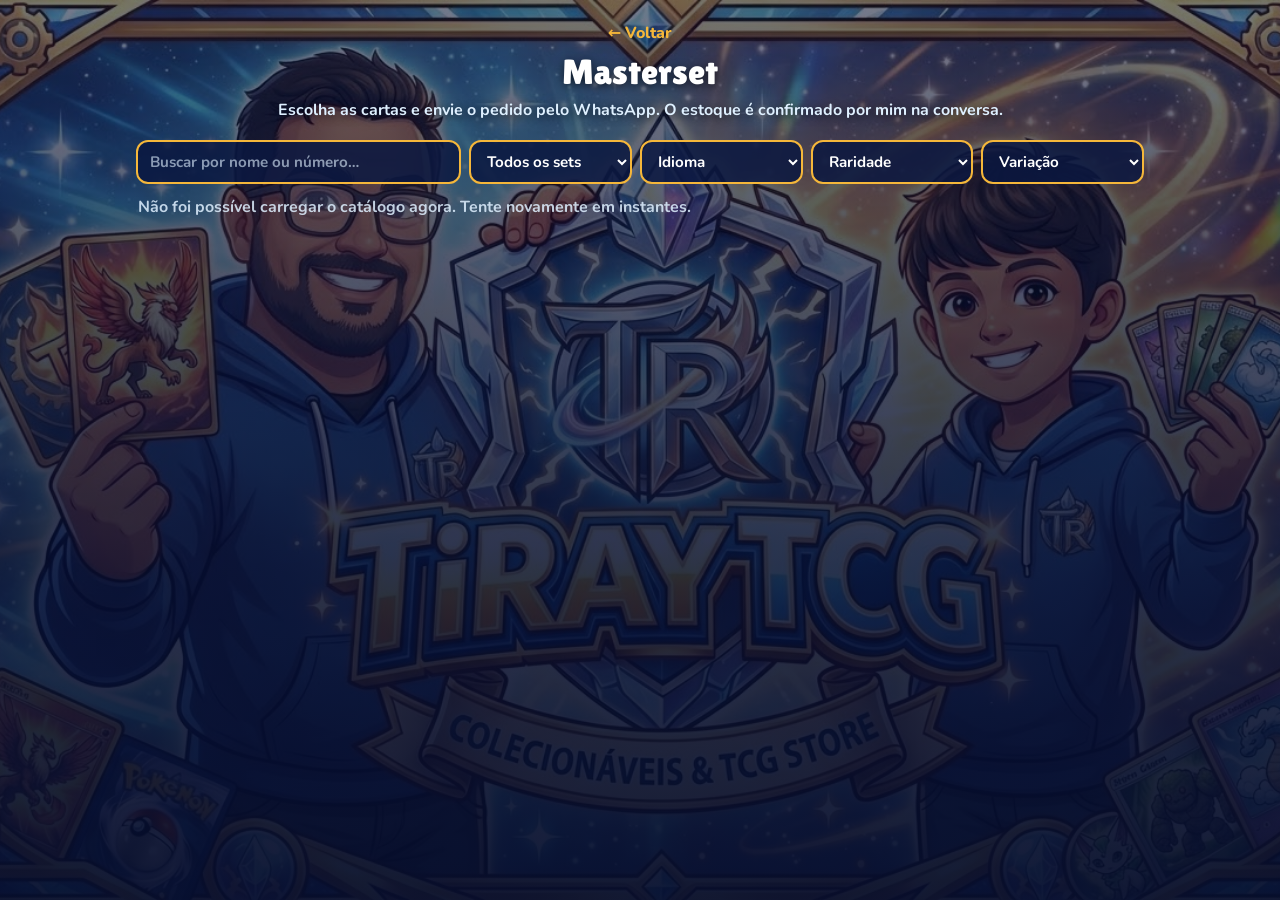
==== masterset.html @ 210e889b "feat: catálogo masterset com pedido via WhatsApp Lê CSV publicado do Google Sheets, filtros, carrinh" ====
<!doctype html>
<html lang="pt-BR">
<head>
<meta charset="utf-8">
<meta name="viewport" content="width=device-width, initial-scale=1">
<title>Masterset | TirayTCG</title>
<meta name="description" content="Catálogo de cartas Pokémon da TirayTCG para masterset. Escolha as cartas e envie o pedido pelo WhatsApp.">
<meta name="theme-color" content="#0a1740">
<link rel="icon" href="assets/icon.png">
<link rel="preconnect" href="https://fonts.googleapis.com">
<link rel="preconnect" href="https://fonts.gstatic.com" crossorigin>
<link href="https://fonts.googleapis.com/css2?family=Lilita+One&family=Nunito:wght@600;700;800&display=swap" rel="stylesheet">
<link rel="stylesheet" href="style.css">
<link rel="stylesheet" href="masterset.css">
</head>
<body class="ms">
<main class="ms-page">

  <header class="ms-head">
    <a class="ms-back" href="./">← Voltar</a>
    <h1>Masterset</h1>
    <p>Escolha as cartas e envie o pedido pelo WhatsApp. O estoque é confirmado por mim na conversa.</p>
  </header>

  <section class="ms-filters" aria-label="Filtros">
    <input id="q" type="search" placeholder="Buscar por nome ou número…" autocomplete="off">
    <select id="f-set" aria-label="Set"><option value="">Todos os sets</option></select>
    <select id="f-idioma" aria-label="Idioma"><option value="">Idioma</option></select>
    <select id="f-raridade" aria-label="Raridade"><option value="">Raridade</option></select>
    <select id="f-variacao" aria-label="Variação"><option value="">Variação</option></select>
  </section>

  <p id="count" class="ms-count" aria-live="polite">Carregando cartas…</p>
  <section id="grid" class="ms-grid" aria-label="Cartas"></section>
  <button id="more" class="ms-more" hidden>Carregar mais</button>
</main>

<div id="bar" class="ms-bar" hidden>
  <button id="open-cart" class="ms-bar-btn"><span id="bar-text"></span><b>Ver pedido</b></button>
</div>

<div id="sheet" class="ms-sheet" hidden>
  <div class="ms-sheet-back" data-close></div>
  <div class="ms-sheet-box" role="dialog" aria-label="Seu pedido">
    <div class="ms-sheet-top"><h2>Seu pedido</h2><button class="ms-x" data-close aria-label="Fechar">✕</button></div>
    <ul id="cart-list" class="ms-cart"></ul>
    <p id="cart-total" class="ms-total"></p>
    <a id="send" class="card whats ms-send" href="#" target="_blank" rel="noopener">
      <svg viewBox="0 0 24 24" aria-hidden="true"><path d="M12 2a10 10 0 0 0-8.6 15L2 22l5.2-1.4A10 10 0 1 0 12 2zm5.3 14.2c-.2.6-1.300 1.200-1.800 1.200-.5.100-1 .200-3.300-.7-2.800-1.100-4.600-3.900-4.700-4.100-.1-.2-1.100-1.500-1.100-2.800s.7-2 1-2.300c.2-.3.500-.3.700-.3h.5c.2 0 .4 0 .6.500l.8 2c.1.200.1.300 0 .5l-.3.500-.4.400c-.1.200-.3.300-.1.600.2.300.8 1.300 1.700 2.100 1.200 1 2.100 1.300 2.400 1.500.3.100.5.100.6-.1l.9-1.100c.2-.3.400-.2.600-.1l1.900.9c.3.100.5.200.5.300.1.200.1.800-.1 1.400z"/></svg>
      <span class="txt"><b>Enviar pedido no WhatsApp</b><small>Sujeito à confirmação de estoque</small></span>
    </a>
    <button id="clear" class="ms-clear">Limpar pedido</button>
  </div>
</div>

<script src="masterset.js"></script>
</body>
</html>
---- style.css ----
:root{
  --night:#0a1740;
  --royal:#2557d6;
  --ice:#dff0ff;
  --gold:#f5b73a;
  --gold-deep:#b97a10;
  --ink:#0d1f55;
}
*{box-sizing:border-box;margin:0;padding:0}
html{min-height:100%;background:var(--night)}
body{
  min-height:100vh;
  font-family:"Nunito",system-ui,sans-serif;
  color:var(--ice);
  background:
    linear-gradient(180deg,rgba(6,14,45,.55) 0%,rgba(6,14,45,.82) 55%,rgba(6,14,45,.95) 100%),
    url("assets/novobanner.png") center center/cover no-repeat fixed;
}
.page{
  max-width:520px;
  margin:0 auto;
  padding:28px 18px 40px;
  display:flex;flex-direction:column;align-items:center;
}

/* Hero: the one memorable moment, mascot art rising in */
.hero{width:100%;display:flex;justify-content:center}
.hero-img{
  width:min(78%,340px);height:auto;
  filter:drop-shadow(0 12px 30px rgba(0,0,0,.55)) drop-shadow(0 0 22px rgba(120,180,255,.35));
  animation:rise .9s cubic-bezier(.2,.8,.2,1) both;
}
@keyframes rise{from{opacity:0;transform:translateY(24px) scale(.96)}to{opacity:1;transform:none}}

.tagline{
  margin:18px 8px 22px;
  text-align:center;
  font-weight:700;font-size:1.05rem;line-height:1.5;
  text-shadow:0 2px 8px rgba(0,0,0,.6);
}

.links{list-style:none;width:100%;display:grid;gap:12px}

/* Buttons shaped like cards: gold frame, glassy blue face */
.card{
  display:flex;align-items:center;gap:14px;
  padding:14px 18px;
  min-height:68px;
  border-radius:16px;
  text-decoration:none;color:var(--ice);
  background:linear-gradient(160deg,rgba(37,87,214,.85),rgba(14,32,92,.92));
  border:2.5px solid var(--gold);
  box-shadow:0 0 0 2px var(--night),0 6px 18px rgba(0,0,0,.45),inset 0 1px 0 rgba(255,255,255,.25);
  backdrop-filter:blur(6px);
  transition:transform .18s ease,box-shadow .18s ease,filter .18s ease;
}
.card:hover{transform:translateY(-3px) rotate(-.4deg);filter:brightness(1.12);box-shadow:0 0 0 2px var(--night),0 10px 24px rgba(0,0,0,.5),0 0 18px rgba(245,183,58,.45),inset 0 1px 0 rgba(255,255,255,.3)}
.card:active{transform:translateY(0) scale(.98)}
.card:focus-visible{outline:3px solid #fff;outline-offset:3px}

.card svg{flex:none;width:30px;height:30px;fill:var(--gold)}
.txt{display:flex;flex-direction:column;line-height:1.25;min-width:0}
.txt b{font-family:"Lilita One",sans-serif;font-weight:400;font-size:1.3rem;letter-spacing:.2px;color:#fff}
.txt small{font-size:.88rem;font-weight:600;color:rgba(223,240,255,.8)}

/* Featured: the store, solid gold */
.card.featured{
  min-height:84px;
  background:linear-gradient(180deg,#ffe28a 0%,var(--gold) 55%,var(--gold-deep) 100%);
  border-color:#fff3c4;
  color:var(--ink);
}
.card.featured svg{fill:var(--ink);width:36px;height:36px}
.card.featured .txt b{color:var(--ink);font-size:1.5rem}
.card.featured .txt small{color:rgba(13,31,85,.82)}

.card.whats svg{fill:#5ff08f}

footer{margin-top:30px;text-align:center;font-size:.85rem;font-weight:600;opacity:.75}

@media (prefers-reduced-motion:reduce){
  .hero-img{animation:none}
  .card{transition:none}
  .card:hover{transform:none}
}
@media (max-width:600px){
  body{background-attachment:scroll;background-position:center center}
}
---- masterset.css ----
.ms-page{max-width:1040px;margin:0 auto;padding:22px 16px 110px}
.ms-head{text-align:center;margin-bottom:18px}
.ms-head h1{font-family:"Lilita One",sans-serif;font-weight:400;font-size:2.2rem;color:#fff;text-shadow:0 2px 8px rgba(0,0,0,.6)}
.ms-head p{margin-top:6px;font-weight:700;line-height:1.5;text-shadow:0 2px 8px rgba(0,0,0,.6)}
.ms-back{display:inline-block;margin-bottom:8px;color:var(--gold);font-weight:800;text-decoration:none}

.ms-filters{display:grid;grid-template-columns:repeat(2,1fr);gap:8px;margin-bottom:12px}
.ms-filters #q{grid-column:1/-1}
.ms-filters input,.ms-filters select{
  width:100%;min-height:44px;padding:0 12px;border-radius:12px;
  border:2px solid var(--gold);background:rgba(10,23,64,.85);color:#fff;
  font:700 .95rem "Nunito",system-ui,sans-serif}
.ms-filters input::placeholder{color:rgba(223,240,255,.6)}
.ms-filters :focus-visible{outline:3px solid #fff;outline-offset:2px}
.ms-count{margin:6px 2px 12px;font-weight:700;opacity:.85}

.ms-grid{display:grid;grid-template-columns:repeat(2,1fr);gap:12px}
.ms-card{display:flex;flex-direction:column;gap:6px;padding:10px;border-radius:14px;
  background:linear-gradient(160deg,rgba(37,87,214,.85),rgba(14,32,92,.92));
  border:2px solid var(--gold);box-shadow:0 6px 16px rgba(0,0,0,.4)}
.ms-img{position:relative;aspect-ratio:245/342;border-radius:8px;overflow:hidden;background:rgba(0,0,0,.25)}
.ms-img img{position:absolute;inset:0;width:100%;height:100%;object-fit:contain;z-index:1}
.ms-ph{position:absolute;inset:0;display:flex;align-items:center;justify-content:center;padding:10px;text-align:center;font-weight:800;opacity:.6}
.ms-card h3{font-family:"Lilita One",sans-serif;font-weight:400;font-size:1.05rem;color:#fff;line-height:1.2}
.ms-meta{font-size:.8rem;font-weight:600;color:rgba(223,240,255,.75)}
.ms-tags{display:flex;flex-wrap:wrap;gap:4px}
.ms-tags span{padding:2px 8px;border-radius:99px;background:rgba(245,183,58,.2);border:1px solid rgba(245,183,58,.6);font-size:.72rem;font-weight:800}
.ms-price{font-weight:800;font-size:1.1rem;color:var(--gold)}
.ms-price small{display:block;font-size:.72rem;color:rgba(223,240,255,.7);font-weight:600}
.ms-add{margin-top:auto;min-height:44px;border:0;border-radius:10px;cursor:pointer;
  background:linear-gradient(180deg,#ffe28a,var(--gold) 55%,var(--gold-deep));color:var(--ink);
  font:400 1.05rem "Lilita One",sans-serif}
.ms-add:active{transform:scale(.97)}
.ms-more{display:block;margin:20px auto 0;min-height:48px;padding:0 28px;border-radius:12px;cursor:pointer;
  border:2px solid var(--gold);background:rgba(10,23,64,.85);color:#fff;font:400 1.1rem "Lilita One",sans-serif}

.ms-bar{position:fixed;left:0;right:0;bottom:0;padding:10px 16px calc(10px + env(safe-area-inset-bottom));
  background:linear-gradient(0deg,rgba(6,14,45,.98),rgba(6,14,45,.85));z-index:20}
.ms-bar-btn{width:100%;max-width:520px;margin:0 auto;display:flex;justify-content:space-between;align-items:center;
  min-height:52px;padding:0 18px;border-radius:14px;border:2.5px solid #fff3c4;cursor:pointer;
  background:linear-gradient(180deg,#ffe28a,var(--gold) 55%,var(--gold-deep));color:var(--ink);
  font:400 1.15rem "Lilita One",sans-serif}
.ms-bar-btn b{font-weight:400}

.ms-sheet{position:fixed;inset:0;z-index:30;display:flex;align-items:flex-end;justify-content:center}
.ms-sheet[hidden],.ms-bar[hidden],.ms-more[hidden]{display:none}
.ms-sheet-back{position:absolute;inset:0;background:rgba(0,0,0,.6)}
.ms-sheet-box{position:relative;width:100%;max-width:520px;max-height:88vh;overflow:auto;padding:18px;
  border-radius:20px 20px 0 0;background:var(--night);border:2.5px solid var(--gold);border-bottom:0}
.ms-sheet-top{display:flex;justify-content:space-between;align-items:center;margin-bottom:10px}
.ms-sheet-top h2{font-family:"Lilita One",sans-serif;font-weight:400;font-size:1.5rem;color:#fff}
.ms-x{width:44px;height:44px;border:0;border-radius:10px;background:transparent;color:#fff;font-size:1.2rem;cursor:pointer}
.ms-cart{list-style:none;display:grid;gap:10px}
.ms-cart li{display:grid;grid-template-columns:1fr auto auto;gap:10px;align-items:center;padding-bottom:10px;border-bottom:1px solid rgba(223,240,255,.15)}
.ms-cart b{display:block;color:#fff}
.ms-cart small{color:rgba(223,240,255,.7);font-weight:600}
.ms-qty{display:flex;align-items:center;gap:8px;font-weight:800}
.ms-qty button{width:36px;height:36px;border-radius:10px;border:2px solid var(--gold);background:transparent;color:#fff;font-size:1.1rem;cursor:pointer}
.ms-line{font-weight:800;min-width:72px;text-align:right}
.ms-total{margin:14px 0;text-align:right;font:400 1.4rem "Lilita One",sans-serif;color:var(--gold)}
.ms-send{margin-bottom:10px}
.ms-clear{width:100%;min-height:44px;border:0;background:transparent;color:rgba(223,240,255,.7);font-weight:700;cursor:pointer;text-decoration:underline}

@media (min-width:640px){
  .ms-filters{grid-template-columns:2fr repeat(4,1fr)}
  .ms-filters #q{grid-column:auto}
  .ms-grid{grid-template-columns:repeat(3,1fr)}
}
@media (min-width:900px){.ms-grid{grid-template-columns:repeat(4,1fr)}}
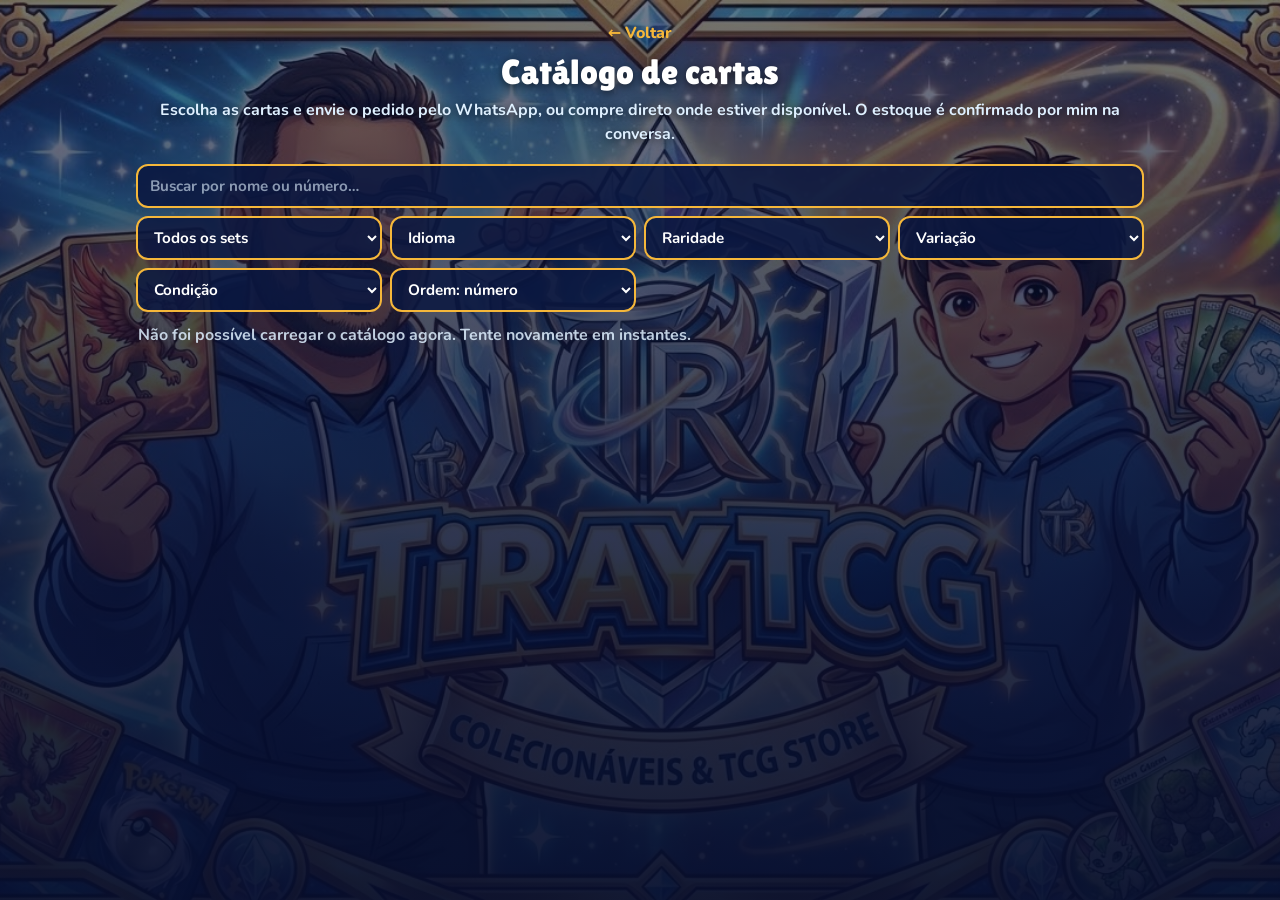
==== commit 25cdcf78: "feat: catálogo de cartas com filtros, ordenação e link de compra por carta" ====
--- a/masterset.html
+++ b/masterset.html
@@ -1,58 +1,7 @@
 <!doctype html>
-<html lang="pt-BR">
-<head>
-<meta charset="utf-8">
-<meta name="viewport" content="width=device-width, initial-scale=1">
-<title>Masterset | TirayTCG</title>
-<meta name="description" content="Catálogo de cartas Pokémon da TirayTCG para masterset. Escolha as cartas e envie o pedido pelo WhatsApp.">
-<meta name="theme-color" content="#0a1740">
-<link rel="icon" href="assets/icon.png">
-<link rel="preconnect" href="https://fonts.googleapis.com">
-<link rel="preconnect" href="https://fonts.gstatic.com" crossorigin>
-<link href="https://fonts.googleapis.com/css2?family=Lilita+One&family=Nunito:wght@600;700;800&display=swap" rel="stylesheet">
-<link rel="stylesheet" href="style.css">
-<link rel="stylesheet" href="masterset.css">
-</head>
-<body class="ms">
-<main class="ms-page">
-
-  <header class="ms-head">
-    <a class="ms-back" href="./">← Voltar</a>
-    <h1>Masterset</h1>
-    <p>Escolha as cartas e envie o pedido pelo WhatsApp. O estoque é confirmado por mim na conversa.</p>
-  </header>
-
-  <section class="ms-filters" aria-label="Filtros">
-    <input id="q" type="search" placeholder="Buscar por nome ou número…" autocomplete="off">
-    <select id="f-set" aria-label="Set"><option value="">Todos os sets</option></select>
-    <select id="f-idioma" aria-label="Idioma"><option value="">Idioma</option></select>
-    <select id="f-raridade" aria-label="Raridade"><option value="">Raridade</option></select>
-    <select id="f-variacao" aria-label="Variação"><option value="">Variação</option></select>
-  </section>
-
-  <p id="count" class="ms-count" aria-live="polite">Carregando cartas…</p>
-  <section id="grid" class="ms-grid" aria-label="Cartas"></section>
-  <button id="more" class="ms-more" hidden>Carregar mais</button>
-</main>
-
-<div id="bar" class="ms-bar" hidden>
-  <button id="open-cart" class="ms-bar-btn"><span id="bar-text"></span><b>Ver pedido</b></button>
-</div>
-
-<div id="sheet" class="ms-sheet" hidden>
-  <div class="ms-sheet-back" data-close></div>
-  <div class="ms-sheet-box" role="dialog" aria-label="Seu pedido">
-    <div class="ms-sheet-top"><h2>Seu pedido</h2><button class="ms-x" data-close aria-label="Fechar">✕</button></div>
-    <ul id="cart-list" class="ms-cart"></ul>
-    <p id="cart-total" class="ms-total"></p>
-    <a id="send" class="card whats ms-send" href="#" target="_blank" rel="noopener">
-      <svg viewBox="0 0 24 24" aria-hidden="true"><path d="M12 2a10 10 0 0 0-8.6 15L2 22l5.2-1.4A10 10 0 1 0 12 2zm5.3 14.2c-.2.6-1.300 1.200-1.800 1.200-.5.100-1 .200-3.300-.7-2.800-1.100-4.600-3.900-4.700-4.100-.1-.2-1.100-1.500-1.100-2.800s.7-2 1-2.300c.2-.3.500-.3.700-.3h.5c.2 0 .4 0 .6.500l.8 2c.1.200.1.300 0 .5l-.3.500-.4.400c-.1.200-.3.300-.1.600.2.300.8 1.300 1.700 2.100 1.200 1 2.100 1.300 2.400 1.500.3.100.5.100.6-.1l.9-1.100c.2-.3.400-.2.600-.1l1.900.9c.3.100.5.200.5.300.1.200.1.800-.1 1.400z"/></svg>
-      <span class="txt"><b>Enviar pedido no WhatsApp</b><small>Sujeito à confirmação de estoque</small></span>
-    </a>
-    <button id="clear" class="ms-clear">Limpar pedido</button>
-  </div>
-</div>
-
-<script src="masterset.js"></script>
-</body>
-</html>
+<html lang="pt-BR"><head><meta charset="utf-8">
+<title>Catálogo de cartas | TirayTCG</title>
+<meta http-equiv="refresh" content="0;url=catalogo.html">
+<link rel="canonical" href="catalogo.html">
+<script>location.replace('catalogo.html'+location.search+location.hash)</script>
+</head><body><a href="catalogo.html">Ir para o catálogo de cartas</a></body></html>
